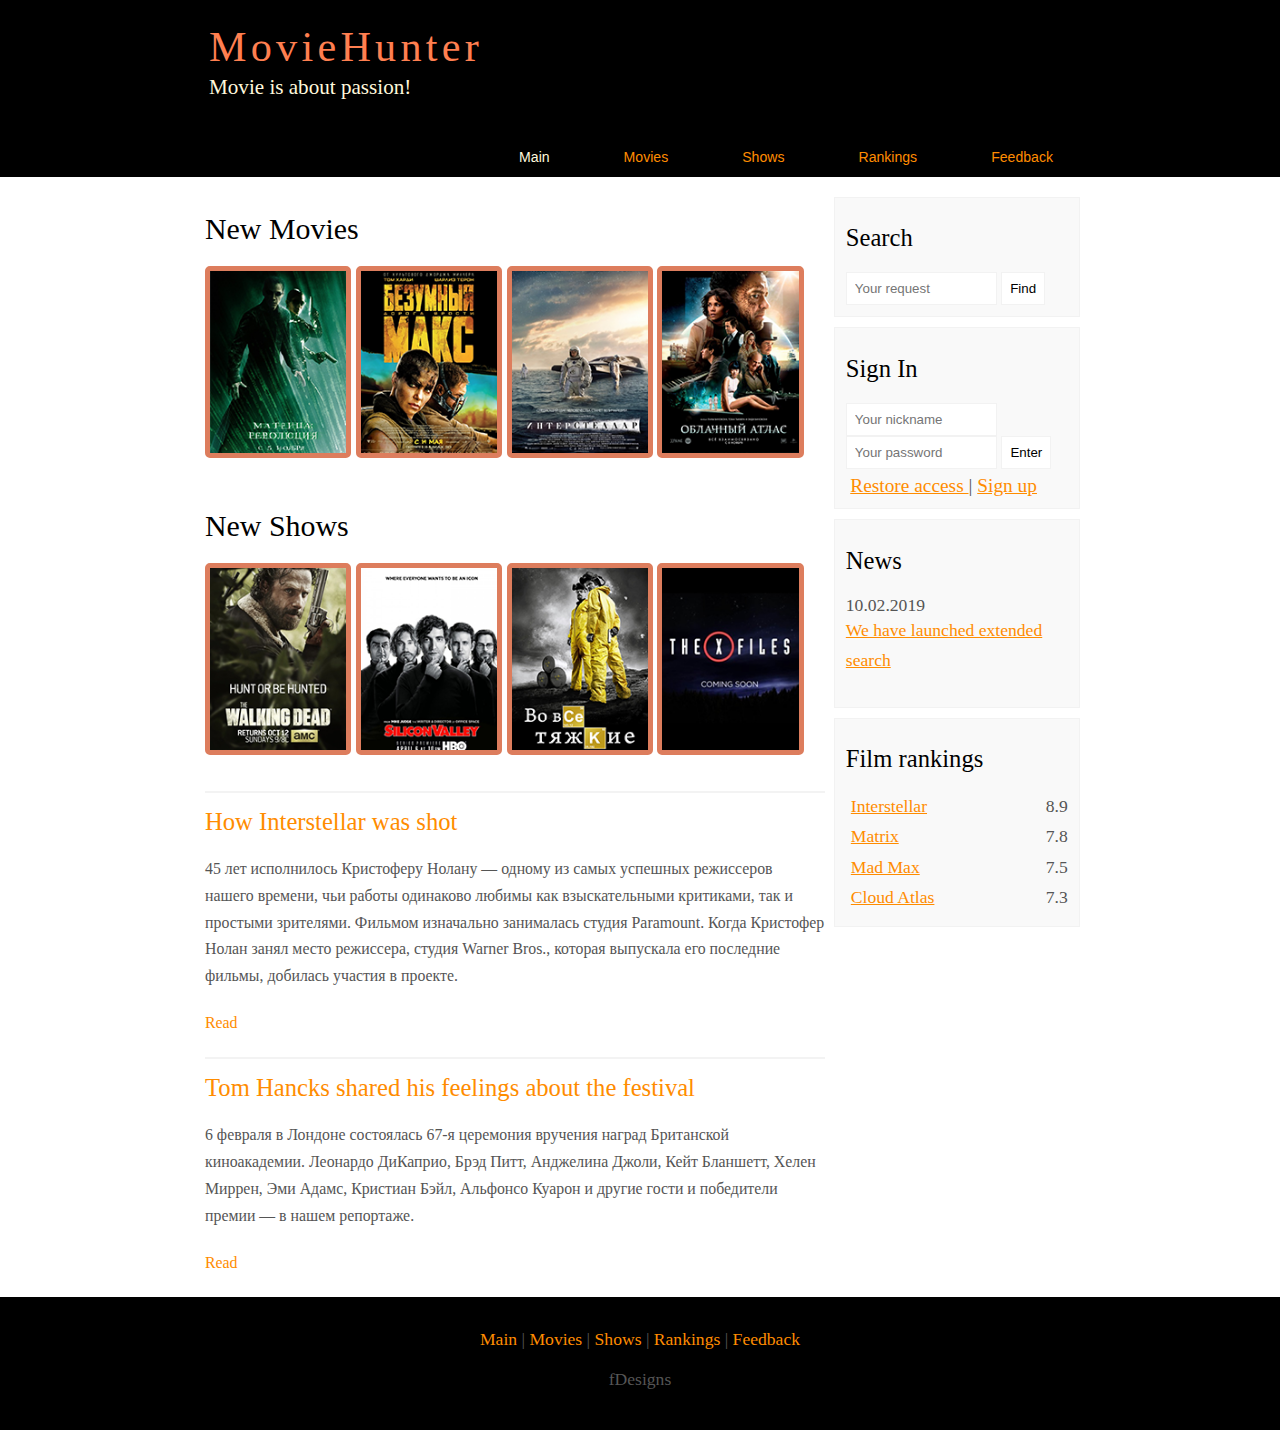
==== index.html @ 47bf136b "Adding core files created before GIT" ====
<!DOCTYPE html>
<html lang="en">
<head>
    <meta charset="utf-8">
    <title>Movie Hunter - We live to watch...</title>
    <meta name="description" content="MovieHunter - is a site about movies"/>
    <meta name="keywords" content="films, movies, online, hd"/>
    <link rel="stylesheet" href="assets/css/style.css">
</head>
<body>

<div class="main">
    <div class="header">
        <div class="logo">
            <div class="logo_text">
                <h1><a href="/">MovieHunter</a></h1>
                <h2>Movie is about passion!</h2>
            </div>
        </div>

        <div class="menubar">
            <ul class="menu">
                <li class="selected"><a href="#">Main</a></li>
                <li><a href="#">Movies</a></li>
                <li><a href="#">Shows</a></li>
                <li><a href="#">Rankings</a></li>
                <li><a href="#">Feedback</a></li>
            </ul>
        </div>

    </div>

    <div class="site_content">
        <div class="sidebar_container">

            <div class="sidebar">
                <h2> Search </h2>
                <form method="post" action="#" id="search_form">
                    <input type="search" name="search_field" placeholder="Your request"/>
                    <input type="submit" class="btn" value="Find"/>
                </form>
            </div>

            <div class="sidebar">
                <h2>Sign In</h2>
                <form method="post" action="#" id="login">
                    <input type="text" name="login_field" placeholder="Your nickname"/>
                    <input type="password" name="password_field" placeholder="Your password"/>
                    <input type="submit" class="btn" value="Enter"/>
                    <div class="labels_passreg_text">
                        <span><a href="#"> Restore access </a></span> | <span> <a href="#"> Sign up </a> </span>
                    </div>

                </form>
            </div>

            <div class="sidebar">
                <h2>News</h2>
                <span>10.02.2019</span>
                <p><a href="#">We have launched extended search </a></p>
            </div>

            <div class="sidebar">
                <h2>Film rankings</h2>
                <ul>

                    <li><a href="#">Interstellar</a><span class="rating_sidebar">8.9</span></li>
                    <li><a href="#">Matrix</a> <span class="rating_sidebar">7.8</span></li>
                    <li><a href="#">Mad Max</a> <span class="rating_sidebar">7.5</span></li>
                    <li><a href="#">Cloud Atlas</a> <span class="rating_sidebar">7.3</span></li>

                </ul>
            </div>

        </div>

        <div class="content">
            <h1>New Movies</h1>

            <div class="film_block">

                <a href="#"> <img src="assets/img/matrix.png" alt="Matrix.png" title="Matrix"></a>
                <a href="#"> <img src="assets/img/max.png" alt="MadMax.png" title="Mad Max"></a>
                <a href="#"> <img src="assets/img/inter.png" alt="Interstellar.png" title="Interstellar"></a>
                <a href="#"> <img src="assets/img/cloud.png" alt="CloudAtlas.png" title="Cloud Atlas"></a>

            </div>

            <h1>New Shows</h1>

            <div class="film_block">

                <a href="#"> <img src="assets/img/dead.png" alt="WalkingDead.png" title="Walking Dead"></a>
                <a href="#"> <img src="assets/img/silicon.png" alt="SiliconValley.png" title="Silicon Valley"></a>
                <a href="#"> <img src="assets/img/breakingbad.png" alt="BreakingBad.png" title="Breaking Bad"></a>
                <a href="#"> <img src="assets/img/xfiles.png" alt="xfiles.png" title="XFiles"></a>

            </div>

            <div class="posts">
                <hr>
                <h2><a href="#">How Interstellar was shot </a></h2>
                <div class="post_content">
                    <p>
                        45 лет исполнилось Кристоферу Нолану — одному из самых успешных режиссеров нашего времени,
                        чьи работы одинаково любимы как взыскательными критиками, так и простыми зрителями.
                        Фильмом изначально занималась студия Paramount.
                        Когда Кристофер Нолан занял место режиссера, студия Warner Bros., которая выпускала его
                        последние фильмы,
                        добилась участия в проекте.
                    </p>
                    <p><a href="#">Read </a></p>
                </div>
                <hr>
                <h2><a href="#"> Tom Hancks shared his feelings about the festival </a></h2>
                <div class="post_content">
                    <p>
                        6 февраля в Лондоне состоялась 67-я церемония вручения наград Британской киноакадемии.
                        Леонардо ДиКаприо, Брэд Питт, Анджелина Джоли, Кейт Бланшетт, Хелен Миррен,
                        Эми Адамс, Кристиан Бэйл, Альфонсо Куарон и другие гости и победители премии — в нашем
                        репортаже.
                    </p>
                    <p><a href="#">Read </a></p>
                </div>
            </div>

        </div>


    </div>

    <div class="footer">
        <p>
            <a href="#">Main</a> |
            <a href="#">Movies</a> |
            <a href="#">Shows</a> |
            <a href="#">Rankings</a> |
            <a href="#">Feedback</a>
        </p>
        <p>fDesigns</p>
    </div>

</div>
</body>
</html>
---- assets/css/style.css ----
* {
    margin: 0;
    padding: 0;
}

body {
    font-size: 1.1em;
    background-color: #fff;
    color: #555;
}

p {
    padding: 0 0 20px 0;
    line-height: 1.7em;
}

input[type="text"], input[type="password"], input[type="search"] {
    color: #5d5d5d;
    width: 60%;
    padding: 8px;
}

input, textarea {
    outline: none;
    border: solid 1px #f2f2f2;
}

input[type="search"] { /*this was added by me*/
    width: 68%;
}

h1, h2 {
    font: normal 170% 'georgia';
    margin: 0 0 15px 0;
    padding: 15px 0 5px 0;
    color: black;
}

h2 {
    font-size: 140%;
}

a, a:hover {
    outline: none;
    text-decoration: underline;
    color: DarkOrange;
}

ul {
    margin: 2px 0 22px 17px;
}

ul li {
    margin: 0 0 6px 0;
    padding: 0 0 4px 5px;
    line-height: 1.5em;
}

.header {
    background-color: black;
    height: 177px;
    font-size: 0.8em;
    margin-left: 0;
    margin-right: 0;
    min-width: 900px;
}

.main, .logo, .menubar, .site_content, .footer {
    margin-left: auto;
    margin-right: auto;
}

.logo {
    width: 880px;
    padding-bottom: 40px;
}

.logo h1, .logo h2 {
    font: normal 300% 'georgia';
    margin: 0 0 0 9px;
}

.logo_text h1, .logo_text h1 a, .logo_text h1 a:hover {
    padding: 22px 0 0 0;
    color: coral;
    letter-spacing: 0.1em;
    text-decoration: none;
}

.logo_text h2 {
    padding: 4px 0 0 0;
    color: Cornsilk;
    font: normal 150% 'georgia';
}

.menubar {
    width: 900px;
    height: 46px;
}

ul.menu {
    float: right;
}

ul.menu li {
    float: left;
    padding: 0 0 0 9px;
    list-style: none;
    margin: 1px 2px 0 0;
}

ul.menu li a {
    font: normal 100% 'verdana', sans-serif;
    display: block;
    height: 20px;
    padding: 6px 35px 5px 28px;
    color: DarkOrange;
    text-decoration: none;
}

ul.menu li.selected a {
    color: Cornsilk;
}

ul.menu li a:hover {
    color: #e4ec04;
}

hr {
    border: solid 1px #f3f3f3;
}

.site_content {
    width: 880px;
    overflow: hidden;
    margin: 20px auto 0 auto;
    background-color: white;
}

.sidebar_container {
    float: right;
    width: 224px;
}

.sidebar {
    float: right;
    width: 222px;
    padding: 5%;
    margin: 0 0 10px 0;
    border: solid 1px #f2f2f2;
    /* border-radius: 5px; */
    background-color: #f9f9f9;
}

.btn {
    padding: 8px;
    background-color: #fff;
    cursor: pointer;
}

.sidebar h2 {
    color: black;
}

.labels_passreg_text {
    font-size: 1.1em;
    margin-top: 3%;
    margin-left: 2%;
}

.sidebar ul {
    margin: 0;
}

.sidebar ul li {
    list-style-type: none;
    margin: 0 0 0 0;
}

.sidebar .rating_sidebar {
    float: right;
}

.content {
    text-align: left;
    width: 620px;
    padding: 0 0 0 5px;
    float: left;
    background-color: white;
}

.content a {
    text-decoration: none;
}

.film_block {
    margin-bottom: 5%;
}

.film_block img {
    border-radius: 5px;
    border: solid 5px #dd7d5d;
    width: 22%;
}

.posts .post_content {
    font-size: 0.9em;
}

.info_film_page {
    margin-top: 2%;
    margin-bottom: 4%;
}

.info_film_page .label {
    font-size: 1.2em;
}

.info_film_page .value {
    font-size: 1em;
    color: #dd7d5d;
    margin-right: 3%;
}

.description_film {
    margin-bottom: 15%;
}

.description_film img {
    float: left;
    margin-right: 2%;
    border-radius: 5px;
    border: solid 5px #dd7d5d;
    width: 22%;
}

.reviews {
    margin-bottom: 4%;
    font-size: 0.9em;
}

.reviews_name {
    background-color: coral;
    color: white;
    padding: 1%;
    border-top-right-radius: 5px;
    border-top-left-radius: 5px;
}

.reviews .review_text {
    padding-bottom: 2%;
    padding-top: 2%;
    padding-left: 2%;
}

.send {
    margin-bottom: 4%;
}

.send input[type="text"], textarea {
    border: solid 1px #c3c3c3;
    margin-bottom: 1%;
}

.send input[type="text"] {
    width: 98%;
}

.send textarea {
    width: 624px;
    height: 200px;
}

.send input[type="submit"] {
    background-color: coral;
    padding: 2%;
    color: white;
    border-radius: 5px;
}


.footer {
    width: 100%;
    height: 100px;
    padding: 28px 0 5px 0;
    text-align: center;
    background-color: black;
    margin-left: 0;
    margin-right: 0;
    min-width: 900px;
}

.footer a {
    color: DarkOrange;
    text-decoration: none;
}

.footer a:hover {
    color: #e4ec04;
    text-decoration: none;
}

.footer p {
    padding: 0 0 10px 0;
}
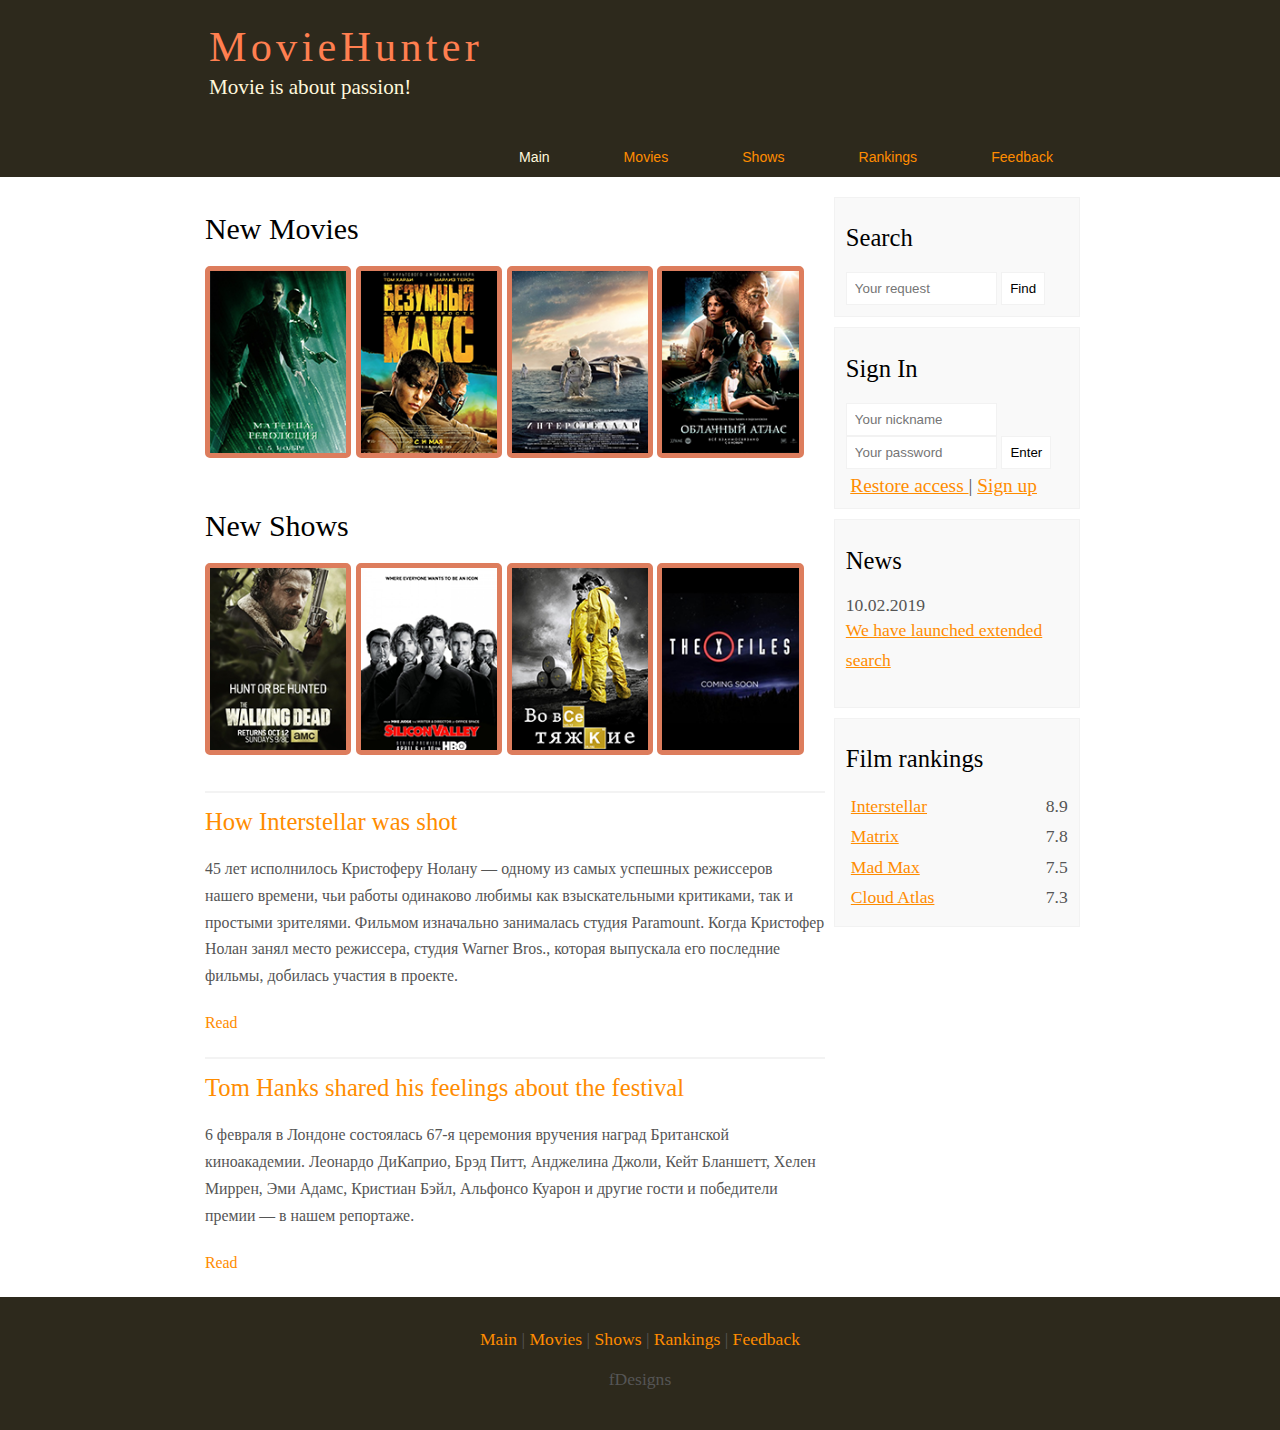
==== commit b92b6e3d: "adapting site for mobile devices" ====
--- a/index.html
+++ b/index.html
@@ -2,6 +2,7 @@
 <html lang="en">
 <head>
     <meta charset="utf-8">
+    <meta name="viewport" content="width=device-width, initial-scale = 1.0">
     <title>Movie Hunter - We live to watch...</title>
     <meta name="description" content="MovieHunter - is a site about movies"/>
     <meta name="keywords" content="films, movies, online, hd"/>
@@ -13,18 +14,18 @@
     <div class="header">
         <div class="logo">
             <div class="logo_text">
-                <h1><a href="/">MovieHunter</a></h1>
+                <h1><a href="index.html">MovieHunter</a></h1>
                 <h2>Movie is about passion!</h2>
             </div>
         </div>
 
         <div class="menubar">
             <ul class="menu">
-                <li class="selected"><a href="#">Main</a></li>
-                <li><a href="#">Movies</a></li>
+                <li class="selected"><a href="index.html">Main</a></li>
+                <li><a href="films.html">Movies</a></li>
                 <li><a href="#">Shows</a></li>
-                <li><a href="#">Rankings</a></li>
-                <li><a href="#">Feedback</a></li>
+                <li><a href="rating.html">Rankings</a></li>
+                <li><a href="contact.html">Feedback</a></li>
             </ul>
         </div>
 
@@ -63,12 +64,10 @@
             <div class="sidebar">
                 <h2>Film rankings</h2>
                 <ul>
-
-                    <li><a href="#">Interstellar</a><span class="rating_sidebar">8.9</span></li>
+                    <li><a href="show.html">Interstellar</a><span class="rating_sidebar">8.9</span></li>
                     <li><a href="#">Matrix</a> <span class="rating_sidebar">7.8</span></li>
                     <li><a href="#">Mad Max</a> <span class="rating_sidebar">7.5</span></li>
                     <li><a href="#">Cloud Atlas</a> <span class="rating_sidebar">7.3</span></li>
-
                 </ul>
             </div>
 
@@ -81,7 +80,7 @@
 
                 <a href="#"> <img src="assets/img/matrix.png" alt="Matrix.png" title="Matrix"></a>
                 <a href="#"> <img src="assets/img/max.png" alt="MadMax.png" title="Mad Max"></a>
-                <a href="#"> <img src="assets/img/inter.png" alt="Interstellar.png" title="Interstellar"></a>
+                <a href="show.html"> <img src="assets/img/inter.png" alt="Interstellar.png" title="Interstellar"></a>
                 <a href="#"> <img src="assets/img/cloud.png" alt="CloudAtlas.png" title="Cloud Atlas"></a>
 
             </div>
@@ -112,7 +111,7 @@
                     <p><a href="#">Read </a></p>
                 </div>
                 <hr>
-                <h2><a href="#"> Tom Hancks shared his feelings about the festival </a></h2>
+                <h2><a href="#"> Tom Hanks shared his feelings about the festival </a></h2>
                 <div class="post_content">
                     <p>
                         6 февраля в Лондоне состоялась 67-я церемония вручения наград Британской киноакадемии.
@@ -131,11 +130,11 @@
 
     <div class="footer">
         <p>
-            <a href="#">Main</a> |
-            <a href="#">Movies</a> |
+            <a href="index.html">Main</a> |
+            <a href="films.html">Movies</a> |
             <a href="#">Shows</a> |
-            <a href="#">Rankings</a> |
-            <a href="#">Feedback</a>
+            <a href="rating.html">Rankings</a> |
+            <a href="contact.html">Feedback</a>
         </p>
         <p>fDesigns</p>
     </div>
--- a/assets/css/style.css
+++ b/assets/css/style.css
@@ -25,9 +25,10 @@
     border: solid 1px #f2f2f2;
 }
 
-input[type="search"] { /*this was added by me*/
+input[type="search"] { 
     width: 68%;
-}
+}   
+
 
 h1, h2 {
     font: normal 170% 'georgia';
@@ -57,7 +58,7 @@
 }
 
 .header {
-    background-color: black;
+    background-color: #2d291c;
     height: 177px;
     font-size: 0.8em;
     margin-left: 0;
@@ -263,11 +264,11 @@
 }
 
 .send input[type="text"] {
-    width: 98%;
+    width: 97.5%;
 }
 
 .send textarea {
-    width: 624px;
+    width: 620px;
     height: 200px;
 }
 
@@ -278,13 +279,72 @@
     border-radius: 5px;
 }
 
+.send_feedback input[type="text"] {
+    width: 500px;
+}
+
+.send_feedback textarea {
+    width: 516px;
+}
+
+.info_films {
+    margin-bottom: 2%;
+    background-color: #f9f9f9;
+    padding: 5%;
+    height: 200px;
+}
+
+.info_films img {
+    float: left;
+    margin-right: 2%;
+    border-radius: 5px;
+    border: solid 5px coral;
+    width: 22%;
+}
+
+.button {
+    background-color: coral;
+    padding: 2%;
+    border-radius: 2px;
+    float: right;
+    clear: both;
+    font-size: 1em;
+}
+
+.button a {
+    font-weight: lighter;
+    color: cornsilk;
+}
+
+table {
+    width: 100%;
+    border: solid 1px #f4f4f4;
+}
+
+td {
+    padding: 2%;
+    border: solid 1px #f4f4f4;
+}
+
+td img {
+    width: 60px;
+    vertical-align: middle;
+}
+
+.center {
+    text-align: center;
+}
+
+.rating {
+    font-weight: bold;
+}
 
 .footer {
     width: 100%;
     height: 100px;
     padding: 28px 0 5px 0;
     text-align: center;
-    background-color: black;
+    background-color: #2d291c;
     margin-left: 0;
     margin-right: 0;
     min-width: 900px;
@@ -303,3 +363,145 @@
 .footer p {
     padding: 0 0 10px 0;
 }
+
+/* CSS Mobile */
+
+@media only screen 
+and (min-device-width : 320px)
+and (max-device-width : 568px) {
+
+    .header {
+        min-width: 100%;
+        height: 20%;
+        text-align: center;
+    }
+
+    .logo {
+        width: 100%;
+    }
+
+    .site_content {
+        width: 100%;
+    }
+
+    .menubar {
+        width: 100%;
+        height: 100%;
+    }
+
+    .content {
+        width: 100%;
+        text-align: center;
+    }
+
+    .site_content {
+        width: 100%;
+        text-align: center;
+    }
+
+    .sidebar_container {
+        display: none;  
+    }
+
+    .footer {
+        display: none;
+    }
+
+    ul.menu {
+        float: none;
+    }
+
+    ul.menu li {
+        margin: 0;
+        padding: 0;
+        float: none;
+    }
+
+    .content h1, h2 {
+        font: normal 100% 'georgia';
+    }
+
+    .film_block img {
+        width: 45%;
+    }
+
+    .post_content p {
+        line-height: 1.5em;
+        padding: 3%;
+        text-align: left;
+    }
+
+    .posts p {
+        font-size: 120%;
+    }
+
+    /* films page */
+
+    .info_films {
+        float: none;
+        height: 100%;
+    }
+
+    .info_films img {
+        width: 93%;
+        margin-bottom: 5%;
+    }
+
+    .button {
+        float: none;
+    }
+
+
+    /*rating page*/ 
+
+    th {
+        font-size: 95%;
+    }
+
+    td {
+        padding: 0;
+        margin: 0;
+        font-size: 95%;
+        text-align: left;   
+    }
+
+    /*show page*/
+
+    iframe {
+        width: 88%;
+        height: 100%;
+    }
+
+    .info_film_page span{
+        display: inline-table;
+    }
+    
+    .description_film {
+        width: 90%;
+        text-align: left;
+        margin-left: 2%;
+    }
+
+    .description_film img {
+        float: none;
+        width: 75%;
+        display: block;
+        margin: 0;
+        padding: 0;
+        margin-left: 10%;
+        margin-bottom: 8%;
+    }
+
+    .reviews {
+        text-align: left;
+        width: 96%;
+    }
+
+    .send input[type="text"] {
+        width: 80%;
+    }
+
+    .send textarea {
+        width: 84%;
+    }
+}
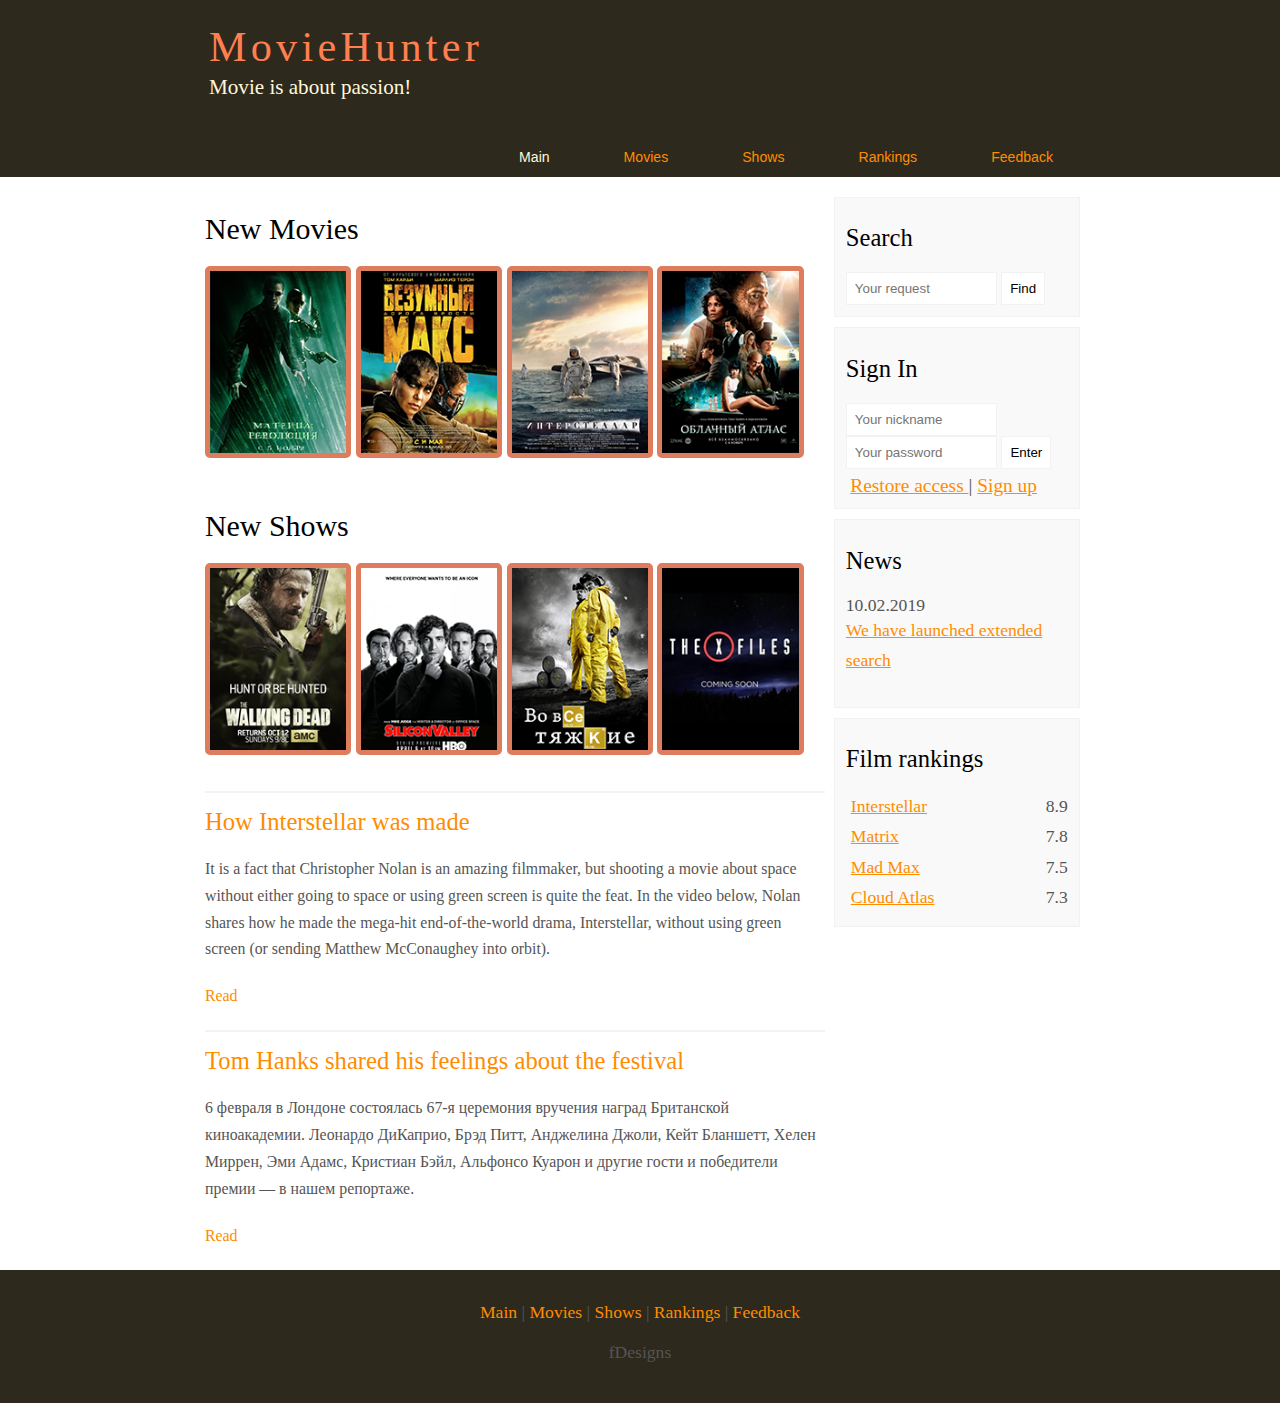
==== commit a7947f76: "adding pages to the site" ====
--- a/index.html
+++ b/index.html
@@ -64,8 +64,8 @@
             <div class="sidebar">
                 <h2>Film rankings</h2>
                 <ul>
-                    <li><a href="show.html">Interstellar</a><span class="rating_sidebar">8.9</span></li>
-                    <li><a href="#">Matrix</a> <span class="rating_sidebar">7.8</span></li>
+                    <li><a href="assets/movies/interstellar.html">Interstellar</a><span class="rating_sidebar">8.9</span></li>
+                    <li><a href="assets/movies/matrix.html">Matrix</a> <span class="rating_sidebar">7.8</span></li>
                     <li><a href="#">Mad Max</a> <span class="rating_sidebar">7.5</span></li>
                     <li><a href="#">Cloud Atlas</a> <span class="rating_sidebar">7.3</span></li>
                 </ul>
@@ -78,9 +78,9 @@
 
             <div class="film_block">
 
-                <a href="#"> <img src="assets/img/matrix.png" alt="Matrix.png" title="Matrix"></a>
+                <a href="assets/movies/matrix.html"> <img src="assets/img/matrix.png" alt="Matrix.png" title="Matrix"></a>
                 <a href="#"> <img src="assets/img/max.png" alt="MadMax.png" title="Mad Max"></a>
-                <a href="show.html"> <img src="assets/img/inter.png" alt="Interstellar.png" title="Interstellar"></a>
+                <a href="assets/movies/interstellar.html"> <img src="assets/img/inter.png" alt="Interstellar.png" title="Interstellar"></a>
                 <a href="#"> <img src="assets/img/cloud.png" alt="CloudAtlas.png" title="Cloud Atlas"></a>
 
             </div>
@@ -98,15 +98,10 @@
 
             <div class="posts">
                 <hr>
-                <h2><a href="#">How Interstellar was shot </a></h2>
+                <h2><a href="#">How Interstellar was made </a></h2>
                 <div class="post_content">
                     <p>
-                        45 лет исполнилось Кристоферу Нолану — одному из самых успешных режиссеров нашего времени,
-                        чьи работы одинаково любимы как взыскательными критиками, так и простыми зрителями.
-                        Фильмом изначально занималась студия Paramount.
-                        Когда Кристофер Нолан занял место режиссера, студия Warner Bros., которая выпускала его
-                        последние фильмы,
-                        добилась участия в проекте.
+                        It is a fact that Christopher Nolan is an amazing filmmaker, but shooting a movie about space without either going to space or using green screen is quite the feat. In the video below, Nolan shares how he made the mega-hit end-of-the-world drama, Interstellar, without using green screen (or sending Matthew McConaughey into orbit). 
                     </p>
                     <p><a href="#">Read </a></p>
                 </div>
--- a/assets/css/style.css
+++ b/assets/css/style.css
@@ -224,7 +224,7 @@
 }
 
 .description_film {
-    margin-bottom: 15%;
+    margin-bottom: 10%;
 }
 
 .description_film img {
